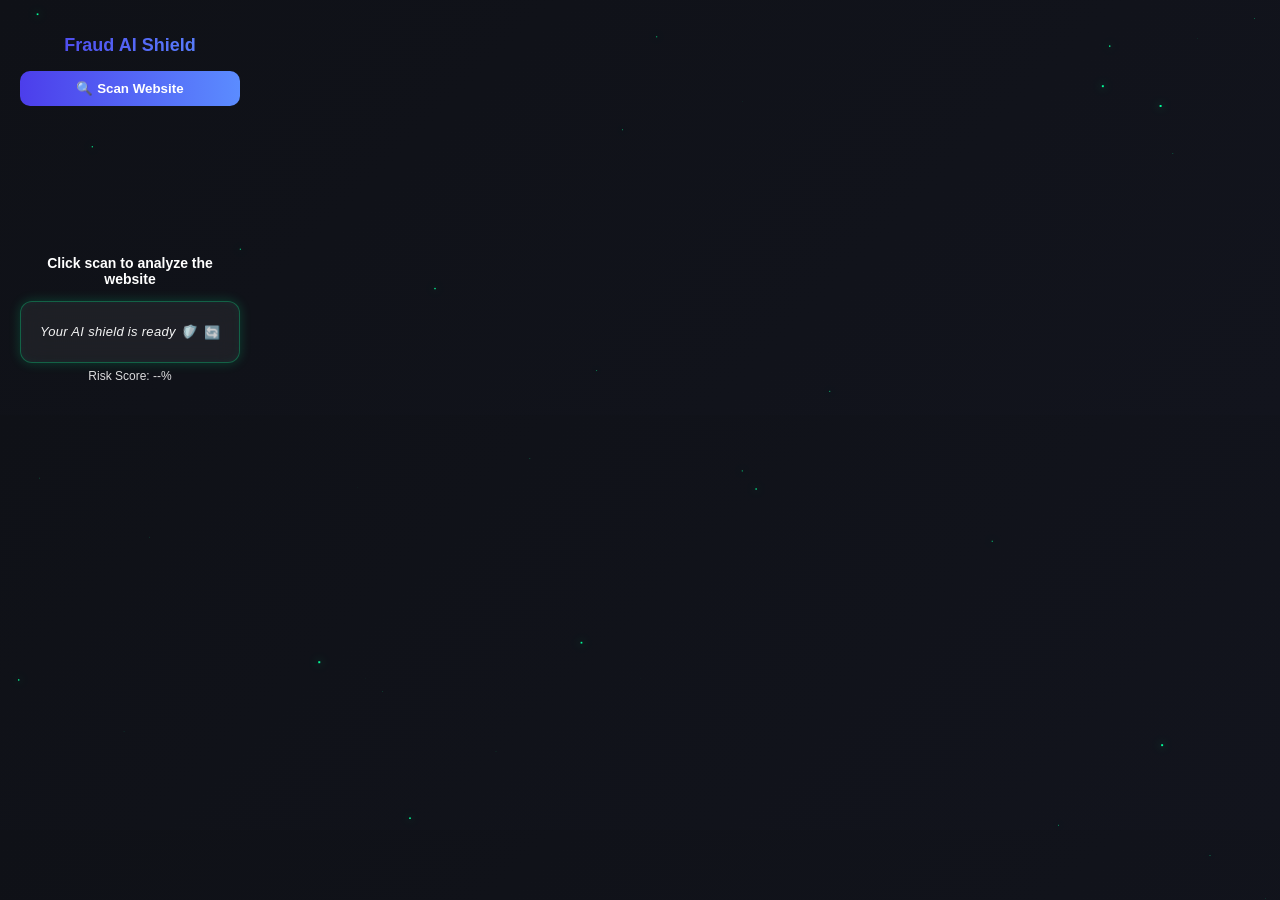
==== fraud_app/chrome_extension/popup.html @ d61b9604 "🧹 Clean .gitignore setup for backend + extension + ML" ====
<!DOCTYPE html>
<html>
<head>
  <meta charset="UTF-8" />
  <title>Fraud AI Shield</title>

  <!-- 📱 RESPONSIVE -->
  <meta name="viewport" content="width=device-width, initial-scale=1.0">

  <!-- 🎨 STYLES -->
  <link rel="stylesheet" href="styles.css" />
</head>

<body>

  <!-- 🌌 BACKGROUND -->
  <canvas id="bgCanvas"></canvas>

  <div class="container">

    <!-- 🔥 TITLE -->
    <h2 class="title">Fraud AI Shield</h2>

    <!-- 🔘 SCAN BUTTON -->
    <button id="checkBtn" class="scan-btn">
      🔍 Scan Website
    </button>

    <!-- 🔄 LOADER -->
    <div id="loader" class="loader hidden"></div>

    <!-- 📊 RESULT -->
    <div id="resultBox" class="result">

      <!-- 🎯 SCORE METER -->
      <canvas id="scoreCanvas" width="120" height="120"></canvas>

      <!-- 🔐 STATUS -->
      <p id="status" class="status">
        Click scan to analyze the website
      </p>

      <!-- 💎 QUOTE CARD -->
      <div class="quote-glass">
        <p id="quote" class="quote">
          Your AI shield is ready 🛡️
        </p>
        <span id="refreshQuote" class="refresh" title="Refresh quote">🔄</span>
      </div>

      <!-- 📈 SCORE -->
      <p id="scoreText" class="score">
        Risk Score: --%
      </p>

    </div>

  </div>

  <!-- 🚀 SCRIPT -->
  <script src="popup.js"></script>

</body>
</html>
---- fraud_app/chrome_extension/styles.css ----
/* 🌌 GLOBAL RESET */
body {
  margin: 0;
  padding: 0;
  width: 260px;
  font-family: 'Segoe UI', sans-serif;
  background: linear-gradient(135deg, #0f1117, #12141D);
  color: white;
  overflow: hidden;
}

/* 🌌 BACKGROUND CANVAS */
#bgCanvas {
  position: fixed;
  top: 0;
  left: 0;
  width: 100%;
  height: 100%;
  z-index: -1;
}

/* 📦 CONTAINER */
.container {
  position: relative; /* 🔥 REQUIRED for loader overlay */
  padding: 20px;
  text-align: center;
}

/* 🔥 TITLE */
.title {
  font-size: 18px;
  margin-bottom: 15px;

  background: linear-gradient(90deg, #4C3EEB, #5B8CFF);
  background-clip: text;
  -webkit-background-clip: text;
  color: transparent;
}

/* 🔘 SCAN BUTTON */
.scan-btn {
  width: 100%;
  padding: 10px;
  border: none;
  border-radius: 10px;

  background: linear-gradient(90deg, #4C3EEB, #5B8CFF);
  color: white;
  font-weight: bold;
  cursor: pointer;

  transition: 0.25s ease;
}

.scan-btn:hover {
  transform: scale(1.05);
}

.scan-btn:disabled {
  opacity: 0.6;
  cursor: not-allowed;
}

/* 🔄 LOADER (CENTER OVERLAY) */
.loader {
  position: absolute;
  top: 50%;
  left: 50%;
  transform: translate(-50%, -50%);

  width: 32px;
  height: 32px;

  border: 3px solid rgba(76, 62, 235, 0.3);
  border-top: 3px solid #5B8CFF;
  border-radius: 50%;

  animation: spin 1s linear infinite;

  z-index: 10;
  pointer-events: none;
}

@keyframes spin {
  100% {
    transform: translate(-50%, -50%) rotate(360deg);
  }
}

/* 📊 RESULT BOX */
.result {
  margin-top: 15px;
  animation: fadeIn 0.3s ease;
}

/* 🔐 STATUS */
.status {
  margin-top: 10px;
  font-weight: bold;
  font-size: 14px;
  transition: all 0.3s ease;
}

/* 💎 GLASS QUOTE CARD */
.quote-glass {
  margin-top: 10px;
  padding: 8px 10px;

  display: flex;
  align-items: center;
  justify-content: center;
  gap: 8px;

  border-radius: 12px;

  background: rgba(255, 255, 255, 0.06);
  backdrop-filter: blur(12px);
  -webkit-backdrop-filter: blur(12px);

  border: 1px solid rgba(0, 255, 150, 0.3);

  box-shadow:
    0 0 12px rgba(0, 255, 150, 0.2),
    inset 0 0 10px rgba(0, 255, 150, 0.05);

  transition: all 0.3s ease;
}

/* 💬 QUOTE */
.quote {
  font-size: 13px;
  opacity: 0.95;
  font-style: italic;
  text-align: center;
  line-height: 1.4;
  letter-spacing: 0.3px;

  color: white;
  transition: all 0.3s ease;
}

/* 🔄 REFRESH ICON */
.refresh {
  cursor: pointer;
  font-size: 13px;
  opacity: 0.8;
  transition: transform 0.3s ease, opacity 0.3s ease;
}

.refresh:hover {
  transform: rotate(180deg) scale(1.2);
  opacity: 1;
}

/* 📈 SCORE TEXT */
.score {
  margin-top: 6px;
  font-size: 12px;
  opacity: 0.85;
}

/* 🚫 HIDDEN */
.hidden {
  display: none;
}

/* ✨ FADE IN */
@keyframes fadeIn {
  from {
    opacity: 0;
    transform: translateY(5px);
  }
  to {
    opacity: 1;
    transform: translateY(0);
  }
}
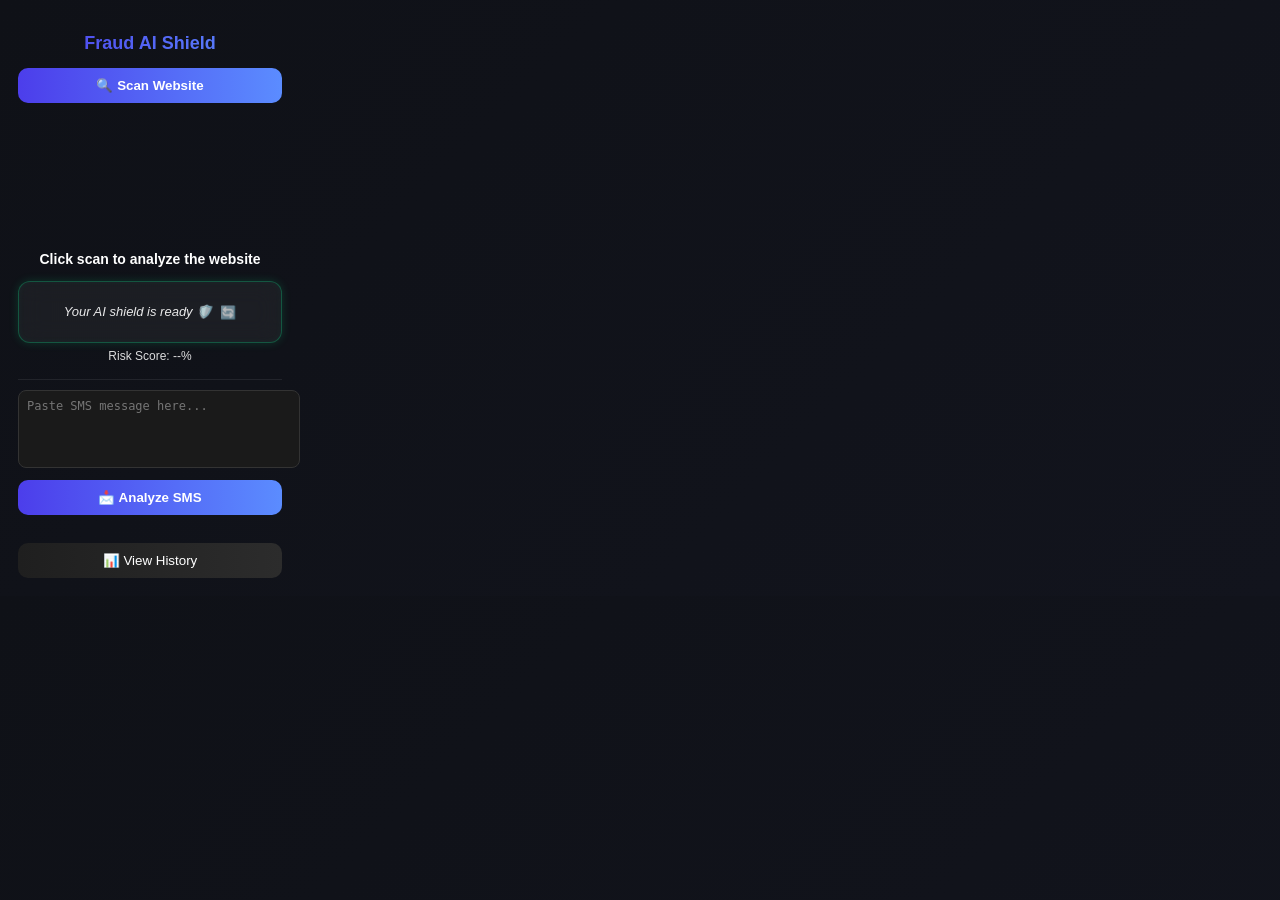
==== commit 0f09625d: "feat: complete backend, ML integration, and Chrome extension for fraud detection - Added URL and SMS" ====
--- a/fraud_app/chrome_extension/popup.html
+++ b/fraud_app/chrome_extension/popup.html
@@ -21,7 +21,7 @@
     <!-- 🔥 TITLE -->
     <h2 class="title">Fraud AI Shield</h2>
 
-    <!-- 🔘 SCAN BUTTON -->
+    <!-- 🔘 URL SCAN BUTTON -->
     <button id="checkBtn" class="scan-btn">
       🔍 Scan Website
     </button>
@@ -53,7 +53,32 @@
         Risk Score: --%
       </p>
 
+      <!-- 🚨 EXPLANATION -->
+      <p id="explanationText" class="explanation"></p>
+
+      <!-- 📌 REASONS -->
+      <ul id="reasonsList" class="reasons"></ul>
+
     </div>
+
+    <!-- 📩 SMS ANALYZER -->
+    <div class="sms-box">
+
+      <textarea id="smsInput" placeholder="Paste SMS message here..."></textarea>
+
+      <button id="smsBtn" class="scan-btn">
+        📩 Analyze SMS
+      </button>
+
+      <p id="smsStatus" class="status"></p>
+      <p id="smsScore" class="score"></p>
+
+    </div>
+
+    <!-- 📊 HISTORY BUTTON -->
+    <button id="openHistory" class="history-btn">
+      📊 View History
+    </button>
 
   </div>
 
--- a/fraud_app/chrome_extension/styles.css
+++ b/fraud_app/chrome_extension/styles.css
@@ -2,14 +2,14 @@
 body {
   margin: 0;
   padding: 0;
-  width: 260px;
+  width: 300px; /* 🔥 improved width */
   font-family: 'Segoe UI', sans-serif;
   background: linear-gradient(135deg, #0f1117, #12141D);
   color: white;
-  overflow: hidden;
-}
-
-/* 🌌 BACKGROUND CANVAS */
+  overflow-x: hidden;
+}
+
+/* 🌌 BACKGROUND */
 #bgCanvas {
   position: fixed;
   top: 0;
@@ -21,23 +21,22 @@
 
 /* 📦 CONTAINER */
 .container {
-  position: relative; /* 🔥 REQUIRED for loader overlay */
-  padding: 20px;
+  position: relative;
+  padding: 18px;
   text-align: center;
 }
 
 /* 🔥 TITLE */
 .title {
   font-size: 18px;
-  margin-bottom: 15px;
+  margin-bottom: 14px;
 
   background: linear-gradient(90deg, #4C3EEB, #5B8CFF);
-  background-clip: text;
   -webkit-background-clip: text;
   color: transparent;
 }
 
-/* 🔘 SCAN BUTTON */
+/* 🔘 BUTTON */
 .scan-btn {
   width: 100%;
   padding: 10px;
@@ -49,11 +48,12 @@
   font-weight: bold;
   cursor: pointer;
 
-  transition: 0.25s ease;
+  transition: all 0.25s ease;
 }
 
 .scan-btn:hover {
   transform: scale(1.05);
+  box-shadow: 0 0 12px rgba(91, 140, 255, 0.6);
 }
 
 .scan-btn:disabled {
@@ -61,7 +61,7 @@
   cursor: not-allowed;
 }
 
-/* 🔄 LOADER (CENTER OVERLAY) */
+/* 🔄 LOADER */
 .loader {
   position: absolute;
   top: 50%;
@@ -76,9 +76,7 @@
   border-radius: 50%;
 
   animation: spin 1s linear infinite;
-
   z-index: 10;
-  pointer-events: none;
 }
 
 @keyframes spin {
@@ -87,9 +85,9 @@
   }
 }
 
-/* 📊 RESULT BOX */
+/* 📊 RESULT */
 .result {
-  margin-top: 15px;
+  margin-top: 14px;
   animation: fadeIn 0.3s ease;
 }
 
@@ -98,10 +96,26 @@
   margin-top: 10px;
   font-weight: bold;
   font-size: 14px;
-  transition: all 0.3s ease;
-}
-
-/* 💎 GLASS QUOTE CARD */
+  transition: 0.3s ease;
+}
+
+/* 🎯 DYNAMIC STATUS COLORS */
+.status.safe {
+  color: #00ff99;
+  text-shadow: 0 0 6px rgba(0,255,153,0.6);
+}
+
+.status.suspicious {
+  color: #f1c40f;
+  text-shadow: 0 0 6px rgba(241,196,15,0.6);
+}
+
+.status.fraud {
+  color: #ff4d4d;
+  text-shadow: 0 0 8px rgba(255,77,77,0.8);
+}
+
+/* 💎 GLASS CARD */
 .quote-glass {
   margin-top: 10px;
   padding: 8px 10px;
@@ -113,15 +127,14 @@
 
   border-radius: 12px;
 
-  background: rgba(255, 255, 255, 0.06);
+  background: rgba(255, 255, 255, 0.05);
   backdrop-filter: blur(12px);
-  -webkit-backdrop-filter: blur(12px);
-
-  border: 1px solid rgba(0, 255, 150, 0.3);
+
+  border: 1px solid rgba(0, 255, 150, 0.25);
 
   box-shadow:
-    0 0 12px rgba(0, 255, 150, 0.2),
-    inset 0 0 10px rgba(0, 255, 150, 0.05);
+    0 0 10px rgba(0, 255, 150, 0.15),
+    inset 0 0 6px rgba(0, 255, 150, 0.05);
 
   transition: all 0.3s ease;
 }
@@ -129,22 +142,18 @@
 /* 💬 QUOTE */
 .quote {
   font-size: 13px;
-  opacity: 0.95;
   font-style: italic;
   text-align: center;
   line-height: 1.4;
-  letter-spacing: 0.3px;
-
-  color: white;
-  transition: all 0.3s ease;
-}
-
-/* 🔄 REFRESH ICON */
+  opacity: 0.9;
+}
+
+/* 🔄 REFRESH */
 .refresh {
   cursor: pointer;
   font-size: 13px;
-  opacity: 0.8;
-  transition: transform 0.3s ease, opacity 0.3s ease;
+  opacity: 0.7;
+  transition: 0.3s;
 }
 
 .refresh:hover {
@@ -152,23 +161,98 @@
   opacity: 1;
 }
 
-/* 📈 SCORE TEXT */
+/* 📈 SCORE */
 .score {
   margin-top: 6px;
   font-size: 12px;
   opacity: 0.85;
 }
 
+/* 🚨 EXPLANATION */
+.explanation {
+  margin-top: 8px;
+  font-size: 12px;
+  opacity: 0.85;
+  text-align: center;
+  line-height: 1.4;
+}
+
+/* 📌 REASONS */
+.reasons {
+  margin-top: 8px;
+  padding-left: 16px;
+  font-size: 11px;
+  text-align: left;
+  line-height: 1.4;
+}
+
+.reasons li {
+  margin-bottom: 4px;
+  color: #ccc;
+}
+
+/* 📩 SMS BOX */
+.sms-box {
+  margin-top: 16px;
+  padding-top: 10px;
+  border-top: 1px solid rgba(255,255,255,0.08);
+}
+
+/* 📩 TEXTAREA */
+.sms-box textarea {
+  width: 100%;
+  height: 60px;
+  border-radius: 8px;
+  padding: 8px;
+
+  background: #1a1a1a;
+  color: white;
+  border: 1px solid #333;
+
+  resize: none;
+  font-size: 12px;
+  margin-bottom: 8px;
+
+  transition: 0.2s ease;
+}
+
+.sms-box textarea:focus {
+  outline: none;
+  border: 1px solid #5B8CFF;
+  box-shadow: 0 0 8px rgba(91, 140, 255, 0.5);
+}
+
+/* 📊 HISTORY BUTTON */
+.history-btn {
+  margin-top: 14px;
+  width: 100%;
+  padding: 10px;
+
+  border: none;
+  border-radius: 10px;
+
+  background: linear-gradient(90deg, #1f1f1f, #2c2c2c);
+  color: white;
+
+  cursor: pointer;
+  transition: 0.25s ease;
+}
+
+.history-btn:hover {
+  background: linear-gradient(90deg, #333, #444);
+  transform: scale(1.03);
+}
+
 /* 🚫 HIDDEN */
 .hidden {
   display: none;
 }
 
-/* ✨ FADE IN */
+/* ✨ FADE */
 @keyframes fadeIn {
   from {
     opacity: 0;
-    transform: translateY(5px);
+    transform: translateY(6px);
   }
   to {
     opacity: 1;
